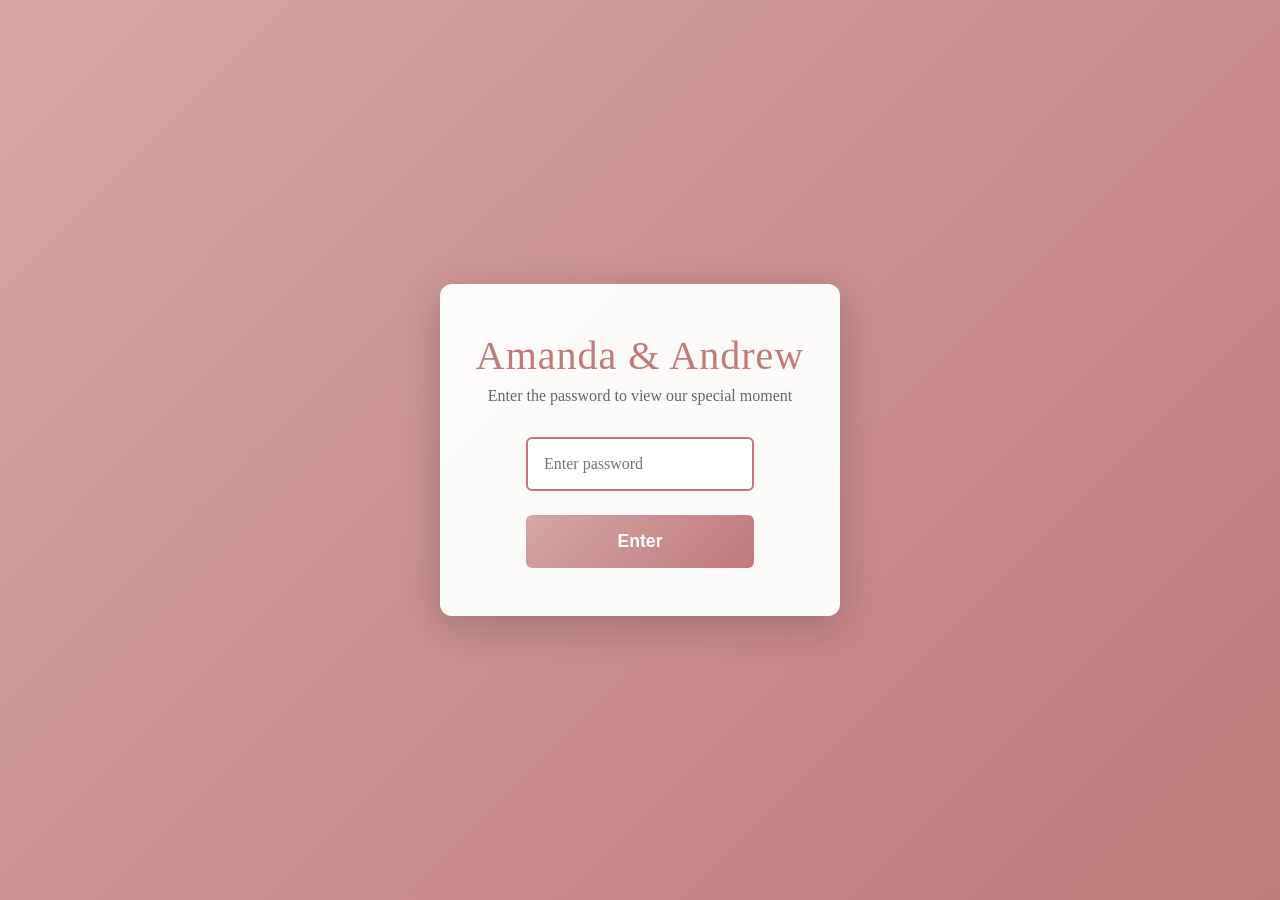
==== landing.html @ b012381e "Create password-protected landing page with photo (password: Hannon)" ====
<!DOCTYPE html>
<html lang="en">
<head>
    <meta charset="UTF-8">
    <meta name="viewport" content="width=device-width, initial-scale=1.0">
    <title>Amanda & Andrew | Wedding</title>
    <style>
        * {
            margin: 0;
            padding: 0;
            box-sizing: border-box;
        }

        body {
            font-family: 'Georgia', serif;
            height: 100vh;
            display: flex;
            align-items: center;
            justify-content: center;
            background: linear-gradient(135deg, #d4a5a5 0%, #c17a7a 100%);
            min-height: 100vh;
        }

        .container {
            width: 100%;
            height: 100%;
            display: flex;
            align-items: center;
            justify-content: center;
        }

        .login-section {
            display: flex;
            flex-direction: column;
            align-items: center;
            justify-content: center;
            background: rgba(255, 255, 255, 0.95);
            padding: 3rem 2rem;
            border-radius: 12px;
            box-shadow: 0 10px 40px rgba(0, 0, 0, 0.2);
            max-width: 400px;
            width: 90%;
            text-align: center;
        }

        .login-section h1 {
            font-size: 2.5rem;
            color: #c17a7a;
            margin-bottom: 0.5rem;
            font-weight: 400;
            letter-spacing: 1px;
        }

        .login-section p {
            color: #666;
            margin-bottom: 2rem;
            font-size: 1rem;
        }

        .form-group {
            width: 100%;
            margin-bottom: 1.5rem;
        }

        .form-group input {
            width: 100%;
            padding: 1rem;
            border: 2px solid #d4a5a5;
            border-radius: 6px;
            font-size: 1rem;
            font-family: 'Georgia', serif;
            transition: border-color 0.3s ease;
        }

        .form-group input:focus {
            outline: none;
            border-color: #c17a7a;
        }

        .submit-btn {
            width: 100%;
            padding: 1rem;
            background: linear-gradient(135deg, #d4a5a5 0%, #c17a7a 100%);
            color: white;
            border: none;
            border-radius: 6px;
            font-size: 1.1rem;
            font-weight: 600;
            cursor: pointer;
            transition: transform 0.3s ease, box-shadow 0.3s ease;
        }

        .submit-btn:hover {
            transform: translateY(-2px);
            box-shadow: 0 5px 15px rgba(193, 122, 122, 0.4);
        }

        .submit-btn:active {
            transform: translateY(0);
        }

        .error-message {
            color: #d32f2f;
            font-size: 0.9rem;
            margin-bottom: 1rem;
            display: none;
        }

        .photo-section {
            display: none;
            width: 100%;
            height: 100%;
            align-items: center;
            justify-content: center;
            position: relative;
        }

        .photo-section img {
            width: 100%;
            height: 100%;
            object-fit: cover;
        }

        .logout-btn {
            position: absolute;
            top: 20px;
            right: 20px;
            padding: 0.8rem 1.5rem;
            background-color: rgba(255, 255, 255, 0.9);
            color: #c17a7a;
            border: 2px solid white;
            border-radius: 25px;
            font-weight: 600;
            cursor: pointer;
            transition: all 0.3s ease;
            font-family: 'Georgia', serif;
        }

        .logout-btn:hover {
            background-color: white;
            transform: translateY(-2px);
            box-shadow: 0 5px 15px rgba(0, 0, 0, 0.2);
        }

        @media (max-width: 768px) {
            .login-section {
                padding: 2rem 1.5rem;
            }

            .login-section h1 {
                font-size: 2rem;
            }
        }
    </style>
</head>
<body>
    <div class="container">
        <!-- Login Section -->
        <div class="login-section" id="loginSection">
            <h1>Amanda & Andrew</h1>
            <p>Enter the password to view our special moment</p>
            <div class="error-message" id="errorMessage">Incorrect password. Please try again.</div>
            <form id="passwordForm" onsubmit="checkPassword(event)">
                <div class="form-group">
                    <input 
                        type="password" 
                        id="passwordInput" 
                        placeholder="Enter password" 
                        required
                        autocomplete="off"
                    >
                </div>
                <button type="submit" class="submit-btn">Enter</button>
            </form>
        </div>

        <!-- Photo Section -->
        <div class="photo-section" id="photoSection">
            <img id="weddingPhoto" src="images/photo2.jpg" alt="Amanda & Andrew">
            <button class="logout-btn" onclick="logout()">Logout</button>
        </div>
    </div>

    <script>
        // Set your desired password here
        const CORRECT_PASSWORD = "Hannon";

        function checkPassword(event) {
            event.preventDefault();
            
            const passwordInput = document.getElementById('passwordInput');
            const enteredPassword = passwordInput.value;
            const errorMessage = document.getElementById('errorMessage');
            
            if (enteredPassword === CORRECT_PASSWORD) {
                // Password is correct
                errorMessage.style.display = 'none';
                sessionStorage.setItem('weddingAuthenticated', 'true');
                showPhoto();
            } else {
                // Password is incorrect
                errorMessage.style.display = 'block';
                passwordInput.value = '';
                passwordInput.focus();
            }
        }

        function showPhoto() {
            document.getElementById('loginSection').style.display = 'none';
            document.getElementById('photoSection').style.display = 'flex';
        }

        function logout() {
            sessionStorage.removeItem('weddingAuthenticated');
            document.getElementById('loginSection').style.display = 'flex';
            document.getElementById('photoSection').style.display = 'none';
            document.getElementById('passwordInput').value = '';
        }

        // Check if user is already authenticated
        window.addEventListener('load', function() {
            if (sessionStorage.getItem('weddingAuthenticated') === 'true') {
                showPhoto();
            }
        });

        // Focus on password input on load
        document.getElementById('passwordInput').focus();
    </script>
</body>
</html>
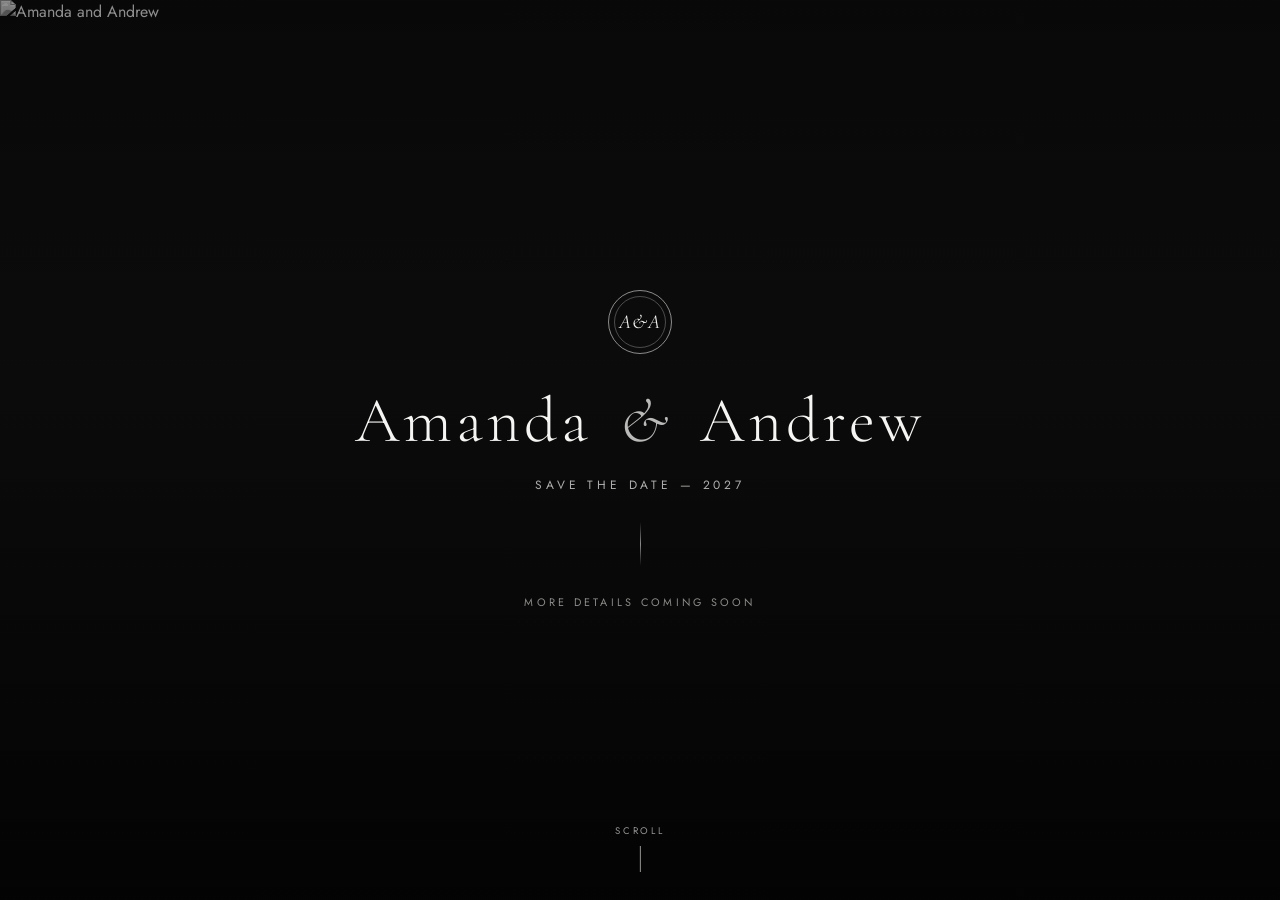
==== commit e224683d: "Update landing.html" ====
--- a/landing.html
+++ b/landing.html
@@ -1,231 +1,183 @@
 <!DOCTYPE html>
 <html lang="en">
 <head>
-    <meta charset="UTF-8">
-    <meta name="viewport" content="width=device-width, initial-scale=1.0">
-    <title>Amanda & Andrew | Wedding</title>
-    <style>
-        * {
-            margin: 0;
-            padding: 0;
-            box-sizing: border-box;
-        }
+<meta charset="UTF-8">
+<meta name="viewport" content="width=device-width, initial-scale=1.0">
+<title>Amanda &amp; Andrew</title>
+<link rel="preconnect" href="https://fonts.googleapis.com">
+<link rel="preconnect" href="https://fonts.gstatic.com" crossorigin>
+<link href="https://fonts.googleapis.com/css2?family=Cormorant+Garamond:ital,wght@0,300;0,400;0,500;1,400&family=Jost:wght@400;500&display=swap" rel="stylesheet">
+<style>
+  :root{
+    --ink:#0f0f0f;
+    --ivory:#F5F5F3;
+    --line:rgba(245,245,243,0.55);
+    --overlay-top: rgba(0,0,0,0.45);
+    --overlay-bottom: rgba(0,0,0,0.78);
+  }
 
-        body {
-            font-family: 'Georgia', serif;
-            height: 100vh;
-            display: flex;
-            align-items: center;
-            justify-content: center;
-            background: linear-gradient(135deg, #d4a5a5 0%, #c17a7a 100%);
-            min-height: 100vh;
-        }
+  *{ margin:0; padding:0; box-sizing:border-box; }
+  html,body{ height:100%; }
 
-        .container {
-            width: 100%;
-            height: 100%;
-            display: flex;
-            align-items: center;
-            justify-content: center;
-        }
+  body{
+    font-family:'Jost', sans-serif;
+    background:var(--ink);
+    color:var(--ivory);
+  }
 
-        .login-section {
-            display: flex;
-            flex-direction: column;
-            align-items: center;
-            justify-content: center;
-            background: rgba(255, 255, 255, 0.95);
-            padding: 3rem 2rem;
-            border-radius: 12px;
-            box-shadow: 0 10px 40px rgba(0, 0, 0, 0.2);
-            max-width: 400px;
-            width: 90%;
-            text-align: center;
-        }
+  /* ---------- Full-bleed hero photo ---------- */
+  .hero{
+    position:relative;
+    height:100vh;
+    width:100%;
+    overflow:hidden;
+  }
+  .hero img{
+    position:absolute;
+    inset:0;
+    width:100%;
+    height:100%;
+    object-fit:cover;
+    object-position:center 30%;
+    filter:grayscale(100%) contrast(1.08);
+  }
+  .hero::after{
+    content:'';
+    position:absolute;
+    inset:0;
+    background:
+      linear-gradient(to bottom, var(--overlay-top) 0%, rgba(0,0,0,0.25) 40%, var(--overlay-bottom) 100%);
+  }
 
-        .login-section h1 {
-            font-size: 2.5rem;
-            color: #c17a7a;
-            margin-bottom: 0.5rem;
-            font-weight: 400;
-            letter-spacing: 1px;
-        }
+  /* ---------- Monogram crest ---------- */
+  .crest{
+    width:64px;
+    height:64px;
+    border:1px solid var(--line);
+    border-radius:50%;
+    display:flex;
+    align-items:center;
+    justify-content:center;
+    position:relative;
+  }
+  .crest::before{
+    content:'';
+    position:absolute;
+    inset:5px;
+    border:1px solid rgba(245,245,243,0.28);
+    border-radius:50%;
+  }
+  .crest span{
+    font-family:'Cormorant Garamond', serif;
+    font-style:italic;
+    font-weight:400;
+    font-size:20px;
+    letter-spacing:1px;
+    color:var(--ivory);
+  }
 
-        .login-section p {
-            color: #666;
-            margin-bottom: 2rem;
-            font-size: 1rem;
-        }
+  /* ---------- Hero content ---------- */
+  .hero-content{
+    position:relative;
+    z-index:2;
+    height:100%;
+    display:flex;
+    flex-direction:column;
+    align-items:center;
+    justify-content:center;
+    text-align:center;
+    padding:24px;
+  }
 
-        .form-group {
-            width: 100%;
-            margin-bottom: 1.5rem;
-        }
+  .hero-content .crest{ margin-bottom:30px; }
 
-        .form-group input {
-            width: 100%;
-            padding: 1rem;
-            border: 2px solid #d4a5a5;
-            border-radius: 6px;
-            font-size: 1rem;
-            font-family: 'Georgia', serif;
-            transition: border-color 0.3s ease;
-        }
+  .hero-content h1{
+    font-family:'Cormorant Garamond', serif;
+    font-weight:300;
+    font-size:clamp(2.3rem, 6vw, 4rem);
+    letter-spacing:0.06em;
+    line-height:1.15;
+  }
 
-        .form-group input:focus {
-            outline: none;
-            border-color: #c17a7a;
-        }
+  .hero-content .amp{
+    font-style:italic;
+    opacity:0.75;
+    padding:0 0.15em;
+  }
 
-        .submit-btn {
-            width: 100%;
-            padding: 1rem;
-            background: linear-gradient(135deg, #d4a5a5 0%, #c17a7a 100%);
-            color: white;
-            border: none;
-            border-radius: 6px;
-            font-size: 1.1rem;
-            font-weight: 600;
-            cursor: pointer;
-            transition: transform 0.3s ease, box-shadow 0.3s ease;
-        }
+  .hero-content .date{
+    margin-top:18px;
+    font-size:0.75rem;
+    letter-spacing:0.32em;
+    text-transform:uppercase;
+    color:rgba(245,245,243,0.7);
+  }
 
-        .submit-btn:hover {
-            transform: translateY(-2px);
-            box-shadow: 0 5px 15px rgba(193, 122, 122, 0.4);
-        }
+  .hero-content .divider{
+    width:1px;
+    height:44px;
+    background:linear-gradient(to bottom, transparent, var(--line), transparent);
+    margin:28px 0;
+  }
 
-        .submit-btn:active {
-            transform: translateY(0);
-        }
+  .hero-content .tag{
+    font-size:0.68rem;
+    letter-spacing:0.3em;
+    text-transform:uppercase;
+    color:rgba(245,245,243,0.55);
+  }
 
-        .error-message {
-            color: #d32f2f;
-            font-size: 0.9rem;
-            margin-bottom: 1rem;
-            display: none;
-        }
+  /* ---------- Scroll cue ---------- */
+  .scroll-cue{
+    position:absolute;
+    bottom:28px;
+    left:50%;
+    transform:translateX(-50%);
+    z-index:2;
+    display:flex;
+    flex-direction:column;
+    align-items:center;
+    gap:8px;
+    opacity:0.6;
+  }
+  .scroll-cue span{
+    font-size:0.6rem;
+    letter-spacing:0.3em;
+    text-transform:uppercase;
+  }
+  .scroll-cue .line{
+    width:1px;
+    height:26px;
+    background:var(--ivory);
+    animation:pulse 1.8s ease-in-out infinite;
+  }
+  @keyframes pulse{
+    0%,100%{ opacity:0.2; transform:scaleY(0.6); }
+    50%{ opacity:1; transform:scaleY(1); }
+  }
 
-        .photo-section {
-            display: none;
-            width: 100%;
-            height: 100%;
-            align-items: center;
-            justify-content: center;
-            position: relative;
-        }
-
-        .photo-section img {
-            width: 100%;
-            height: 100%;
-            object-fit: cover;
-        }
-
-        .logout-btn {
-            position: absolute;
-            top: 20px;
-            right: 20px;
-            padding: 0.8rem 1.5rem;
-            background-color: rgba(255, 255, 255, 0.9);
-            color: #c17a7a;
-            border: 2px solid white;
-            border-radius: 25px;
-            font-weight: 600;
-            cursor: pointer;
-            transition: all 0.3s ease;
-            font-family: 'Georgia', serif;
-        }
-
-        .logout-btn:hover {
-            background-color: white;
-            transform: translateY(-2px);
-            box-shadow: 0 5px 15px rgba(0, 0, 0, 0.2);
-        }
-
-        @media (max-width: 768px) {
-            .login-section {
-                padding: 2rem 1.5rem;
-            }
-
-            .login-section h1 {
-                font-size: 2rem;
-            }
-        }
-    </style>
+  @media (max-width:480px){
+    .crest{ width:54px; height:54px; }
+    .crest span{ font-size:17px; }
+  }
+</style>
 </head>
 <body>
-    <div class="container">
-        <!-- Login Section -->
-        <div class="login-section" id="loginSection">
-            <h1>Amanda & Andrew</h1>
-            <p>Enter the password to view our special moment</p>
-            <div class="error-message" id="errorMessage">Incorrect password. Please try again.</div>
-            <form id="passwordForm" onsubmit="checkPassword(event)">
-                <div class="form-group">
-                    <input 
-                        type="password" 
-                        id="passwordInput" 
-                        placeholder="Enter password" 
-                        required
-                        autocomplete="off"
-                    >
-                </div>
-                <button type="submit" class="submit-btn">Enter</button>
-            </form>
-        </div>
 
-        <!-- Photo Section -->
-        <div class="photo-section" id="photoSection">
-            <img id="weddingPhoto" src="images/photo2.jpg" alt="Amanda & Andrew">
-            <button class="logout-btn" onclick="logout()">Logout</button>
-        </div>
+  <section class="hero">
+    <img src="hero.jpg" alt="Amanda and Andrew">
+    <div class="hero-content">
+      <div class="crest"><span>A&amp;A</span></div>
+      <h1>Amanda <span class="amp">&amp;</span> Andrew</h1>
+      <div class="date">Save the Date &mdash; 2027</div>
+      <div class="divider"></div>
+      <div class="tag">More details coming soon</div>
     </div>
+    <div class="scroll-cue">
+      <span>Scroll</span>
+      <div class="line"></div>
+    </div>
+  </section>
 
-    <script>
-        // Set your desired password here
-        const CORRECT_PASSWORD = "Hannon";
-
-        function checkPassword(event) {
-            event.preventDefault();
-            
-            const passwordInput = document.getElementById('passwordInput');
-            const enteredPassword = passwordInput.value;
-            const errorMessage = document.getElementById('errorMessage');
-            
-            if (enteredPassword === CORRECT_PASSWORD) {
-                // Password is correct
-                errorMessage.style.display = 'none';
-                sessionStorage.setItem('weddingAuthenticated', 'true');
-                showPhoto();
-            } else {
-                // Password is incorrect
-                errorMessage.style.display = 'block';
-                passwordInput.value = '';
-                passwordInput.focus();
-            }
-        }
-
-        function showPhoto() {
-            document.getElementById('loginSection').style.display = 'none';
-            document.getElementById('photoSection').style.display = 'flex';
-        }
-
-        function logout() {
-            sessionStorage.removeItem('weddingAuthenticated');
-            document.getElementById('loginSection').style.display = 'flex';
-            document.getElementById('photoSection').style.display = 'none';
-            document.getElementById('passwordInput').value = '';
-        }
-
-        // Check if user is already authenticated
-        window.addEventListener('load', function() {
-            if (sessionStorage.getItem('weddingAuthenticated') === 'true') {
-                showPhoto();
-            }
-        });
-
-        // Focus on password input on load
-        document.getElementById('passwordInput').focus();
-    </script>
 </body>
 </html>
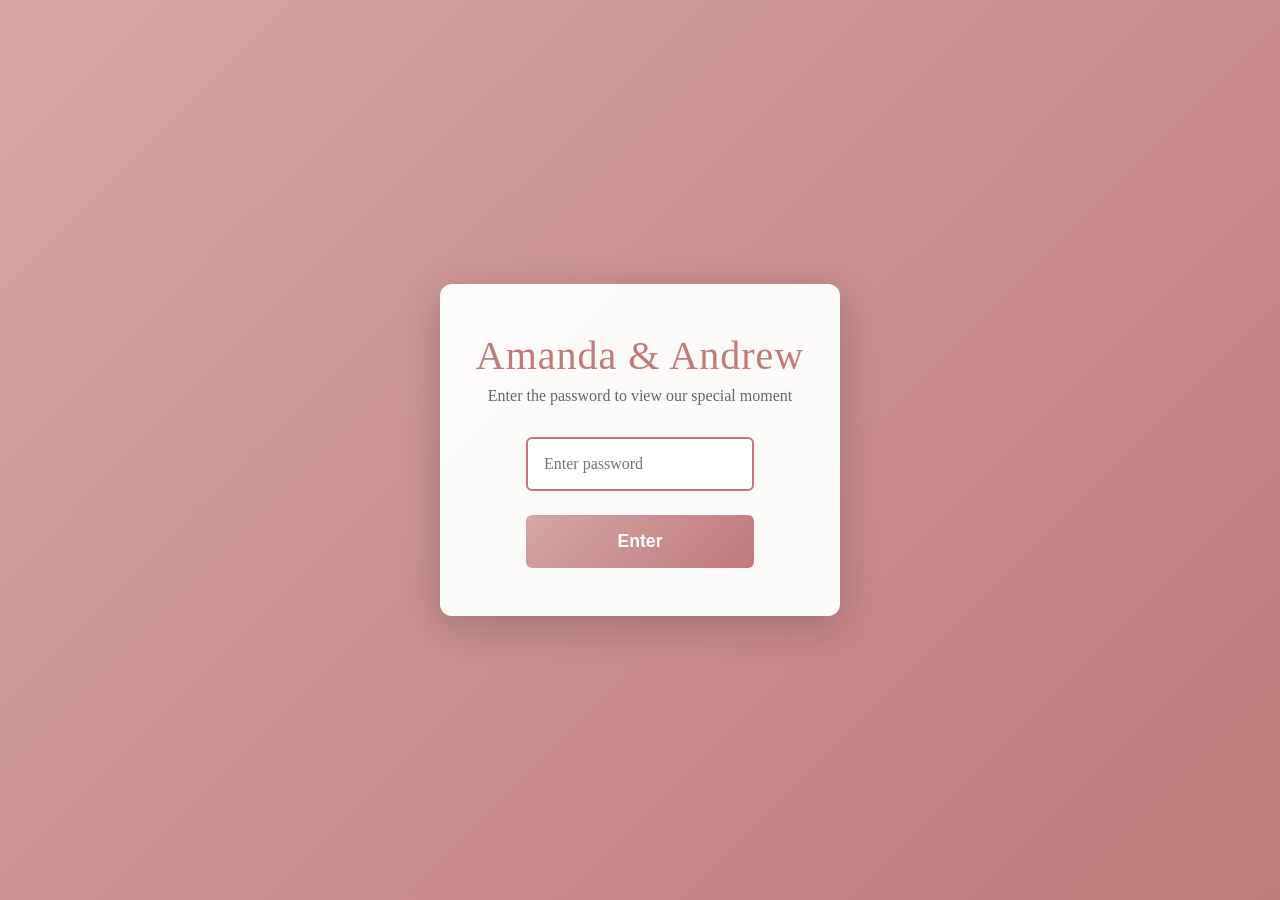
==== commit 78a120a1: "Preserve site assets with responsive gallery layout" ====
--- a/landing.html
+++ b/landing.html
@@ -1,183 +1,231 @@
 <!DOCTYPE html>
 <html lang="en">
 <head>
-<meta charset="UTF-8">
-<meta name="viewport" content="width=device-width, initial-scale=1.0">
-<title>Amanda &amp; Andrew</title>
-<link rel="preconnect" href="https://fonts.googleapis.com">
-<link rel="preconnect" href="https://fonts.gstatic.com" crossorigin>
-<link href="https://fonts.googleapis.com/css2?family=Cormorant+Garamond:ital,wght@0,300;0,400;0,500;1,400&family=Jost:wght@400;500&display=swap" rel="stylesheet">
-<style>
-  :root{
-    --ink:#0f0f0f;
-    --ivory:#F5F5F3;
-    --line:rgba(245,245,243,0.55);
-    --overlay-top: rgba(0,0,0,0.45);
-    --overlay-bottom: rgba(0,0,0,0.78);
-  }
-
-  *{ margin:0; padding:0; box-sizing:border-box; }
-  html,body{ height:100%; }
-
-  body{
-    font-family:'Jost', sans-serif;
-    background:var(--ink);
-    color:var(--ivory);
-  }
-
-  /* ---------- Full-bleed hero photo ---------- */
-  .hero{
-    position:relative;
-    height:100vh;
-    width:100%;
-    overflow:hidden;
-  }
-  .hero img{
-    position:absolute;
-    inset:0;
-    width:100%;
-    height:100%;
-    object-fit:cover;
-    object-position:center 30%;
-    filter:grayscale(100%) contrast(1.08);
-  }
-  .hero::after{
-    content:'';
-    position:absolute;
-    inset:0;
-    background:
-      linear-gradient(to bottom, var(--overlay-top) 0%, rgba(0,0,0,0.25) 40%, var(--overlay-bottom) 100%);
-  }
-
-  /* ---------- Monogram crest ---------- */
-  .crest{
-    width:64px;
-    height:64px;
-    border:1px solid var(--line);
-    border-radius:50%;
-    display:flex;
-    align-items:center;
-    justify-content:center;
-    position:relative;
-  }
-  .crest::before{
-    content:'';
-    position:absolute;
-    inset:5px;
-    border:1px solid rgba(245,245,243,0.28);
-    border-radius:50%;
-  }
-  .crest span{
-    font-family:'Cormorant Garamond', serif;
-    font-style:italic;
-    font-weight:400;
-    font-size:20px;
-    letter-spacing:1px;
-    color:var(--ivory);
-  }
-
-  /* ---------- Hero content ---------- */
-  .hero-content{
-    position:relative;
-    z-index:2;
-    height:100%;
-    display:flex;
-    flex-direction:column;
-    align-items:center;
-    justify-content:center;
-    text-align:center;
-    padding:24px;
-  }
-
-  .hero-content .crest{ margin-bottom:30px; }
-
-  .hero-content h1{
-    font-family:'Cormorant Garamond', serif;
-    font-weight:300;
-    font-size:clamp(2.3rem, 6vw, 4rem);
-    letter-spacing:0.06em;
-    line-height:1.15;
-  }
-
-  .hero-content .amp{
-    font-style:italic;
-    opacity:0.75;
-    padding:0 0.15em;
-  }
-
-  .hero-content .date{
-    margin-top:18px;
-    font-size:0.75rem;
-    letter-spacing:0.32em;
-    text-transform:uppercase;
-    color:rgba(245,245,243,0.7);
-  }
-
-  .hero-content .divider{
-    width:1px;
-    height:44px;
-    background:linear-gradient(to bottom, transparent, var(--line), transparent);
-    margin:28px 0;
-  }
-
-  .hero-content .tag{
-    font-size:0.68rem;
-    letter-spacing:0.3em;
-    text-transform:uppercase;
-    color:rgba(245,245,243,0.55);
-  }
-
-  /* ---------- Scroll cue ---------- */
-  .scroll-cue{
-    position:absolute;
-    bottom:28px;
-    left:50%;
-    transform:translateX(-50%);
-    z-index:2;
-    display:flex;
-    flex-direction:column;
-    align-items:center;
-    gap:8px;
-    opacity:0.6;
-  }
-  .scroll-cue span{
-    font-size:0.6rem;
-    letter-spacing:0.3em;
-    text-transform:uppercase;
-  }
-  .scroll-cue .line{
-    width:1px;
-    height:26px;
-    background:var(--ivory);
-    animation:pulse 1.8s ease-in-out infinite;
-  }
-  @keyframes pulse{
-    0%,100%{ opacity:0.2; transform:scaleY(0.6); }
-    50%{ opacity:1; transform:scaleY(1); }
-  }
-
-  @media (max-width:480px){
-    .crest{ width:54px; height:54px; }
-    .crest span{ font-size:17px; }
-  }
-</style>
+    <meta charset="UTF-8">
+    <meta name="viewport" content="width=device-width, initial-scale=1.0">
+    <title>Amanda & Andrew | Wedding</title>
+    <style>
+        * {
+            margin: 0;
+            padding: 0;
+            box-sizing: border-box;
+        }
+
+        body {
+            font-family: 'Georgia', serif;
+            height: 100vh;
+            display: flex;
+            align-items: center;
+            justify-content: center;
+            background: linear-gradient(135deg, #d4a5a5 0%, #c17a7a 100%);
+            min-height: 100vh;
+        }
+
+        .container {
+            width: 100%;
+            height: 100%;
+            display: flex;
+            align-items: center;
+            justify-content: center;
+        }
+
+        .login-section {
+            display: flex;
+            flex-direction: column;
+            align-items: center;
+            justify-content: center;
+            background: rgba(255, 255, 255, 0.95);
+            padding: 3rem 2rem;
+            border-radius: 12px;
+            box-shadow: 0 10px 40px rgba(0, 0, 0, 0.2);
+            max-width: 400px;
+            width: 90%;
+            text-align: center;
+        }
+
+        .login-section h1 {
+            font-size: 2.5rem;
+            color: #c17a7a;
+            margin-bottom: 0.5rem;
+            font-weight: 400;
+            letter-spacing: 1px;
+        }
+
+        .login-section p {
+            color: #666;
+            margin-bottom: 2rem;
+            font-size: 1rem;
+        }
+
+        .form-group {
+            width: 100%;
+            margin-bottom: 1.5rem;
+        }
+
+        .form-group input {
+            width: 100%;
+            padding: 1rem;
+            border: 2px solid #d4a5a5;
+            border-radius: 6px;
+            font-size: 1rem;
+            font-family: 'Georgia', serif;
+            transition: border-color 0.3s ease;
+        }
+
+        .form-group input:focus {
+            outline: none;
+            border-color: #c17a7a;
+        }
+
+        .submit-btn {
+            width: 100%;
+            padding: 1rem;
+            background: linear-gradient(135deg, #d4a5a5 0%, #c17a7a 100%);
+            color: white;
+            border: none;
+            border-radius: 6px;
+            font-size: 1.1rem;
+            font-weight: 600;
+            cursor: pointer;
+            transition: transform 0.3s ease, box-shadow 0.3s ease;
+        }
+
+        .submit-btn:hover {
+            transform: translateY(-2px);
+            box-shadow: 0 5px 15px rgba(193, 122, 122, 0.4);
+        }
+
+        .submit-btn:active {
+            transform: translateY(0);
+        }
+
+        .error-message {
+            color: #d32f2f;
+            font-size: 0.9rem;
+            margin-bottom: 1rem;
+            display: none;
+        }
+
+        .photo-section {
+            display: none;
+            width: 100%;
+            height: 100%;
+            align-items: center;
+            justify-content: center;
+            position: relative;
+        }
+
+        .photo-section img {
+            width: 100%;
+            height: 100%;
+            object-fit: cover;
+        }
+
+        .logout-btn {
+            position: absolute;
+            top: 20px;
+            right: 20px;
+            padding: 0.8rem 1.5rem;
+            background-color: rgba(255, 255, 255, 0.9);
+            color: #c17a7a;
+            border: 2px solid white;
+            border-radius: 25px;
+            font-weight: 600;
+            cursor: pointer;
+            transition: all 0.3s ease;
+            font-family: 'Georgia', serif;
+        }
+
+        .logout-btn:hover {
+            background-color: white;
+            transform: translateY(-2px);
+            box-shadow: 0 5px 15px rgba(0, 0, 0, 0.2);
+        }
+
+        @media (max-width: 768px) {
+            .login-section {
+                padding: 2rem 1.5rem;
+            }
+
+            .login-section h1 {
+                font-size: 2rem;
+            }
+        }
+    </style>
 </head>
 <body>
-
-  <section class="hero">
-    <img src="hero.jpg" alt="Amanda and Andrew">
-    <div class="hero-content">
-      <div class="crest"><span>A&amp;A</span></div>
-      <h1>Amanda <span class="amp">&amp;</span> Andrew</h1>
-      <div class="date">Save the Date &mdash; 2027</div>
-      <div class="divider"></div>
-      <div class="tag">More details coming soon</div>
+    <div class="container">
+        <!-- Login Section -->
+        <div class="login-section" id="loginSection">
+            <h1>Amanda & Andrew</h1>
+            <p>Enter the password to view our special moment</p>
+            <div class="error-message" id="errorMessage">Incorrect password. Please try again.</div>
+            <form id="passwordForm" onsubmit="checkPassword(event)">
+                <div class="form-group">
+                    <input 
+                        type="password" 
+                        id="passwordInput" 
+                        placeholder="Enter password" 
+                        required
+                        autocomplete="off"
+                    >
+                </div>
+                <button type="submit" class="submit-btn">Enter</button>
+            </form>
+        </div>
+
+        <!-- Photo Section -->
+        <div class="photo-section" id="photoSection">
+            <img id="weddingPhoto" src="images/photo2.jpg" alt="Amanda & Andrew">
+            <button class="logout-btn" onclick="logout()">Logout</button>
+        </div>
     </div>
-    <div class="scroll-cue">
-      <span>Scroll</span>
-      <div class="line"></div>
-    </div>
-  </section>
-
+
+    <script>
+        // Set your desired password here
+        const CORRECT_PASSWORD = "Hannon";
+
+        function checkPassword(event) {
+            event.preventDefault();
+            
+            const passwordInput = document.getElementById('passwordInput');
+            const enteredPassword = passwordInput.value;
+            const errorMessage = document.getElementById('errorMessage');
+            
+            if (enteredPassword === CORRECT_PASSWORD) {
+                // Password is correct
+                errorMessage.style.display = 'none';
+                sessionStorage.setItem('weddingAuthenticated', 'true');
+                showPhoto();
+            } else {
+                // Password is incorrect
+                errorMessage.style.display = 'block';
+                passwordInput.value = '';
+                passwordInput.focus();
+            }
+        }
+
+        function showPhoto() {
+            document.getElementById('loginSection').style.display = 'none';
+            document.getElementById('photoSection').style.display = 'flex';
+        }
+
+        function logout() {
+            sessionStorage.removeItem('weddingAuthenticated');
+            document.getElementById('loginSection').style.display = 'flex';
+            document.getElementById('photoSection').style.display = 'none';
+            document.getElementById('passwordInput').value = '';
+        }
+
+        // Check if user is already authenticated
+        window.addEventListener('load', function() {
+            if (sessionStorage.getItem('weddingAuthenticated') === 'true') {
+                showPhoto();
+            }
+        });
+
+        // Focus on password input on load
+        document.getElementById('passwordInput').focus();
+    </script>
 </body>
 </html>
